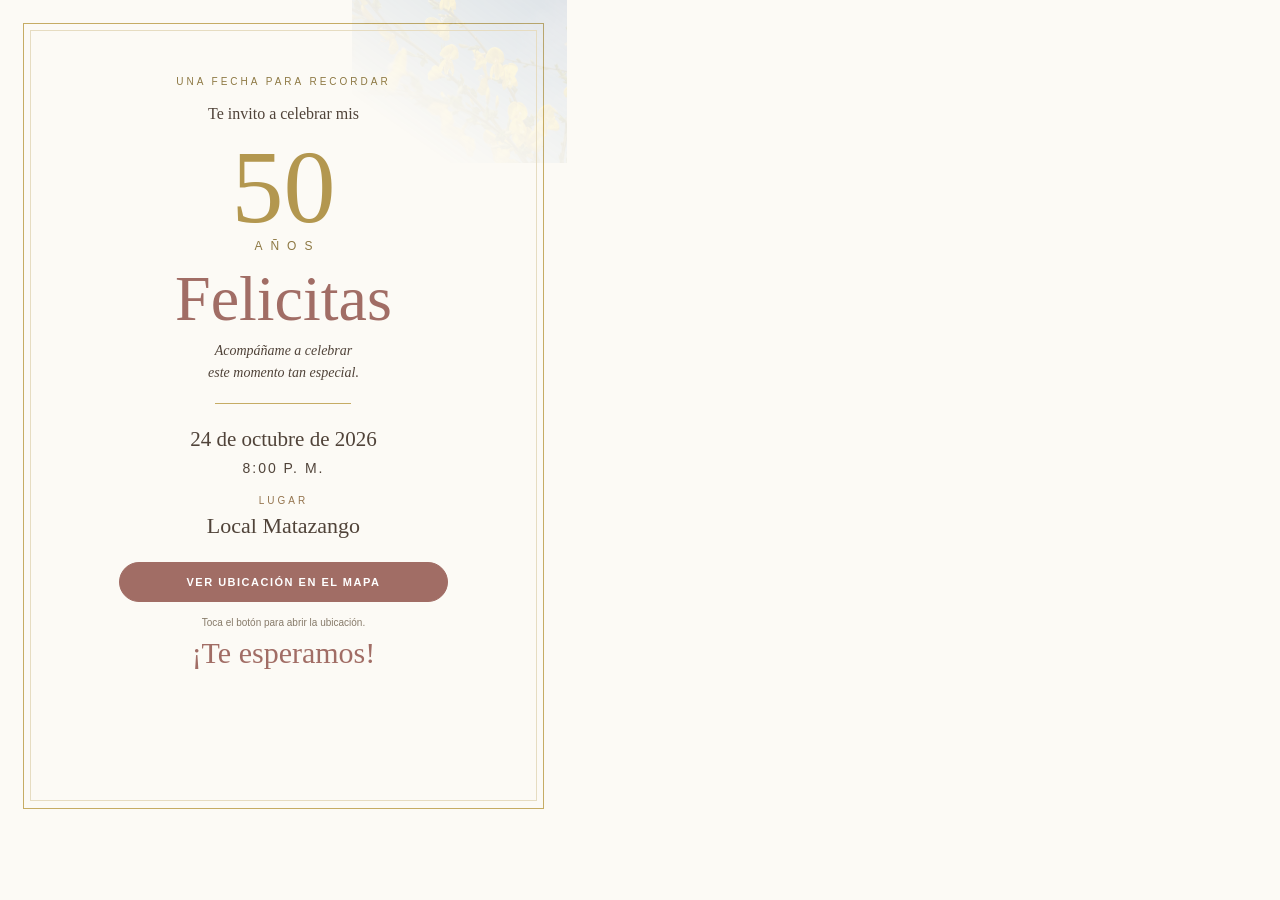
==== invitacion.html @ 0979340d "init commit" ====
<!doctype html>
<html lang="es">
<meta charset="utf-8">
<title>Invitación · 50 años de Felicitas</title>
<style>
@page { size: 150mm 220mm; margin: 0; }
* { box-sizing: border-box; }
body { margin: 0; background: #fcfaf5; color: #504339; font-family: Georgia, serif; }
.card { width: 150mm; height: 220mm; position: relative; overflow: hidden; padding: 14mm 14mm 10mm; text-align: center; }
.card::before { content: ''; position: absolute; inset: 6mm; border: 1px solid #c6ac64; pointer-events: none; }
.card::after { content: ''; position: absolute; inset: 8mm; border: 1px solid #e6dcc1; pointer-events: none; }
.flowers { position: absolute; width: 57mm; height: 43mm; object-fit: cover; opacity: .15; top: 0; right: 0; mask-image: linear-gradient(215deg, black, transparent 80%); }
.eyebrow { font: 10px Calibri, sans-serif; letter-spacing: 3px; text-transform: uppercase; color: #8d7843; margin: 6mm 0 5mm; }
.intro { font-size: 16px; margin: 0; }
.number { font-size: 104px; line-height: 1; color: #b3974f; margin-top: 3mm; }
.years { font: 12px Calibri, sans-serif; letter-spacing: 8px; color: #8d7843; padding-left: 8px; }
h1 { font: 64px Gabriola, Georgia, serif; color: #a16d65; line-height: 1.3; margin: 1mm 0 0; font-weight: normal; }
.quote { font-size: 14px; font-style: italic; line-height: 1.6; margin: 0 auto 5mm; }
.divider { width: 36mm; height: 1px; background: #c6ac64; margin: 0 auto 6mm; }
.date { font-size: 21px; margin: 0 0 2mm; }
.time { font: 14px Calibri, sans-serif; letter-spacing: 2px; margin: 0 0 5mm; }
.label { font: 10px Calibri, sans-serif; letter-spacing: 3px; color: #94744e; margin: 0 0 2mm; }
.place { font-size: 22px; margin: 0 0 6mm; }
.button { display: block; width: 87mm; margin: 0 auto 3mm; padding: 3.5mm 0; border: 1px solid #b79a53; border-radius: 25px; text-decoration: none; color: #504339; font: bold 11px Calibri, sans-serif; letter-spacing: 1.5px; }
.primary { background: #a16d65; border-color: #a16d65; color: white; }
.hint { font: 10px Calibri, sans-serif; color: #877b6a; margin: 4mm 0 2mm; }
.farewell { font: 30px Gabriola, Georgia, serif; color: #a16d65; margin: 0; }
@media print { body { print-color-adjust: exact; -webkit-print-color-adjust: exact; } }
</style>
<main class="card">
  <img class="flowers" src="retama.jpg" alt="">
  <p class="eyebrow">Una fecha para recordar</p>
  <p class="intro">Te invito a celebrar mis</p>
  <div class="number">50</div>
  <div class="years">AÑOS</div>
  <h1>Felicitas</h1>
  <p class="quote">Acompáñame a celebrar<br>este momento tan especial.</p>
  <div class="divider"></div>
  <p class="date">24 de octubre de 2026</p>
  <p class="time">8:00 P. M.</p>
  <p class="label">LUGAR</p>
  <p class="place">Local Matazango</p>
  <a class="button primary" href="https://www.google.com/maps?q=-12.07380639957765,-76.97107796226963&amp;z=19">VER UBICACIÓN EN EL MAPA</a>
  <!-- El enlace público de la web se añadirá cuando esté disponible. -->
  <p class="hint">Toca el botón para abrir la ubicación.</p>
  <p class="farewell">¡Te esperamos!</p>
</main>
</html>
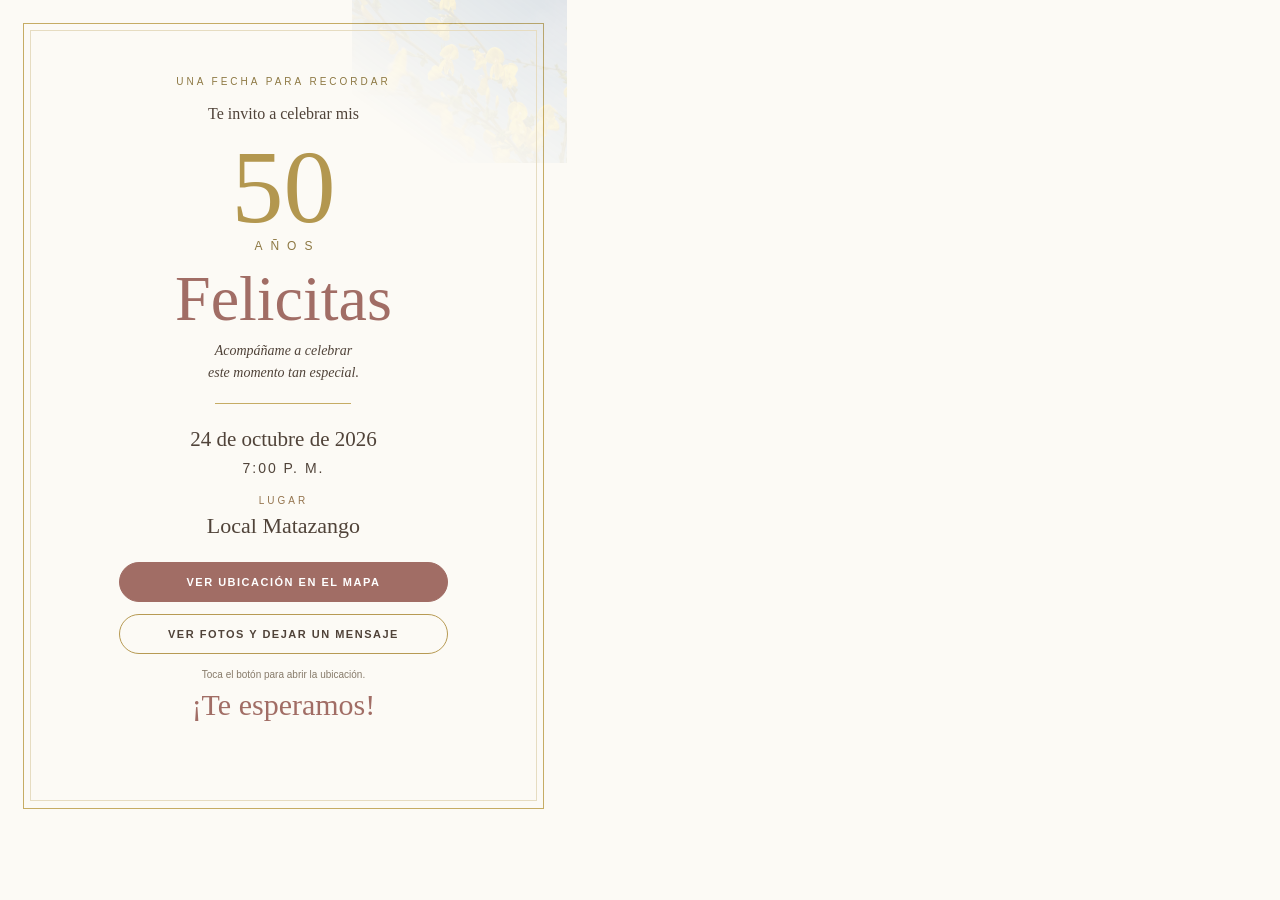
==== commit f0cf153f: "mejora en invitacion y botones" ====
--- a/invitacion.html
+++ b/invitacion.html
@@ -37,11 +37,11 @@
   <p class="quote">Acompáñame a celebrar<br>este momento tan especial.</p>
   <div class="divider"></div>
   <p class="date">24 de octubre de 2026</p>
-  <p class="time">8:00 P. M.</p>
+  <p class="time">7:00 P. M.</p>
   <p class="label">LUGAR</p>
   <p class="place">Local Matazango</p>
   <a class="button primary" href="https://www.google.com/maps?q=-12.07380639957765,-76.97107796226963&amp;z=19">VER UBICACIÓN EN EL MAPA</a>
-  <!-- El enlace público de la web se añadirá cuando esté disponible. -->
+  <a class="button" href="https://los50defeli.lat/">VER FOTOS Y DEJAR UN MENSAJE</a>
   <p class="hint">Toca el botón para abrir la ubicación.</p>
   <p class="farewell">¡Te esperamos!</p>
 </main>
